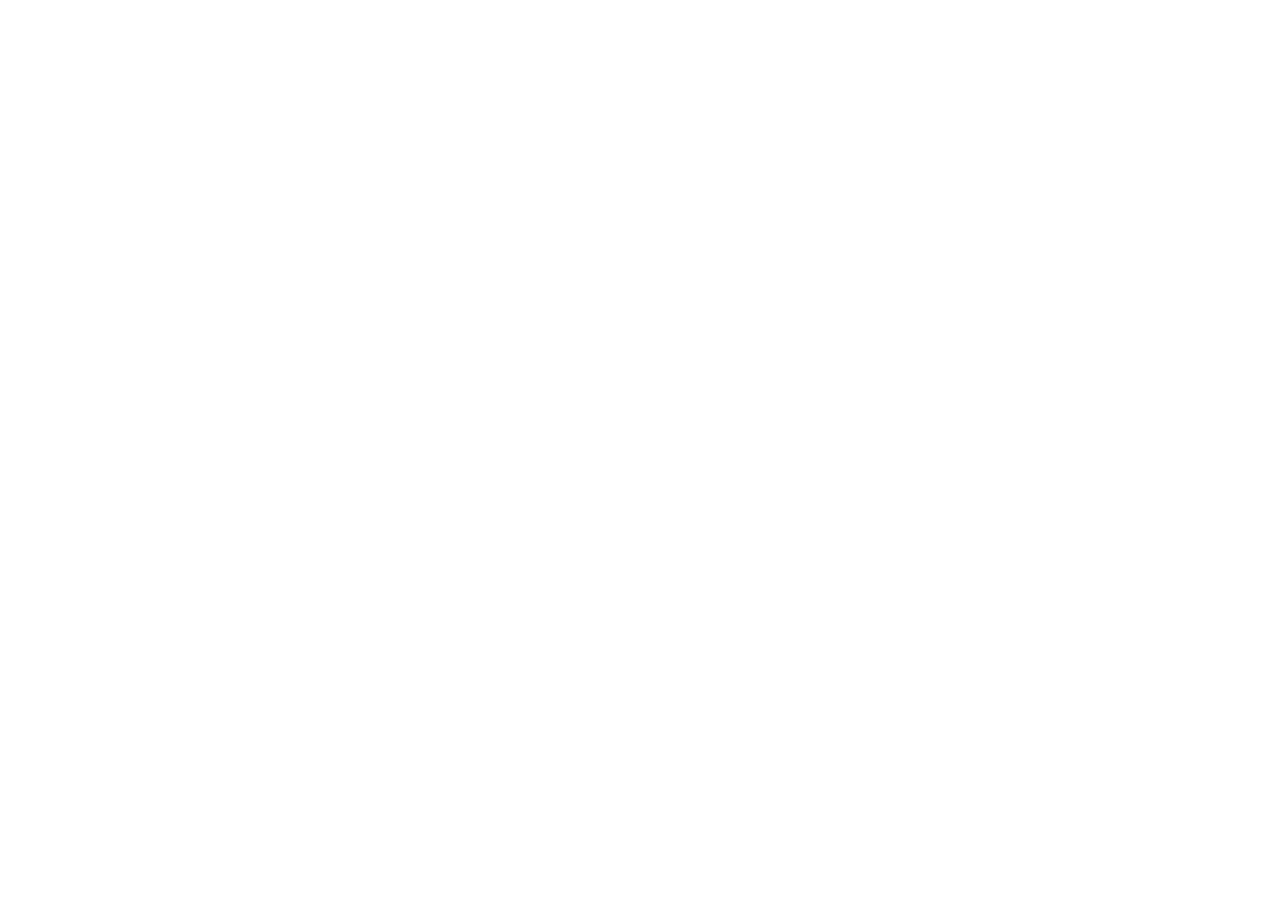
==== balance.html @ 022f9d42 "first commit" ====
<!DOCTYPE html>
<html lang="en">
<head>
    <meta charset="UTF-8">
    <meta name="viewport" content="width=device-width, initial-scale=1.0">
    <title>Document</title>
    <link rel="stylesheet" href="./assets/style/balance.scss">
</head>
<body>
    <script src="./assets/js/balance.js"></script>
</body>
</html>
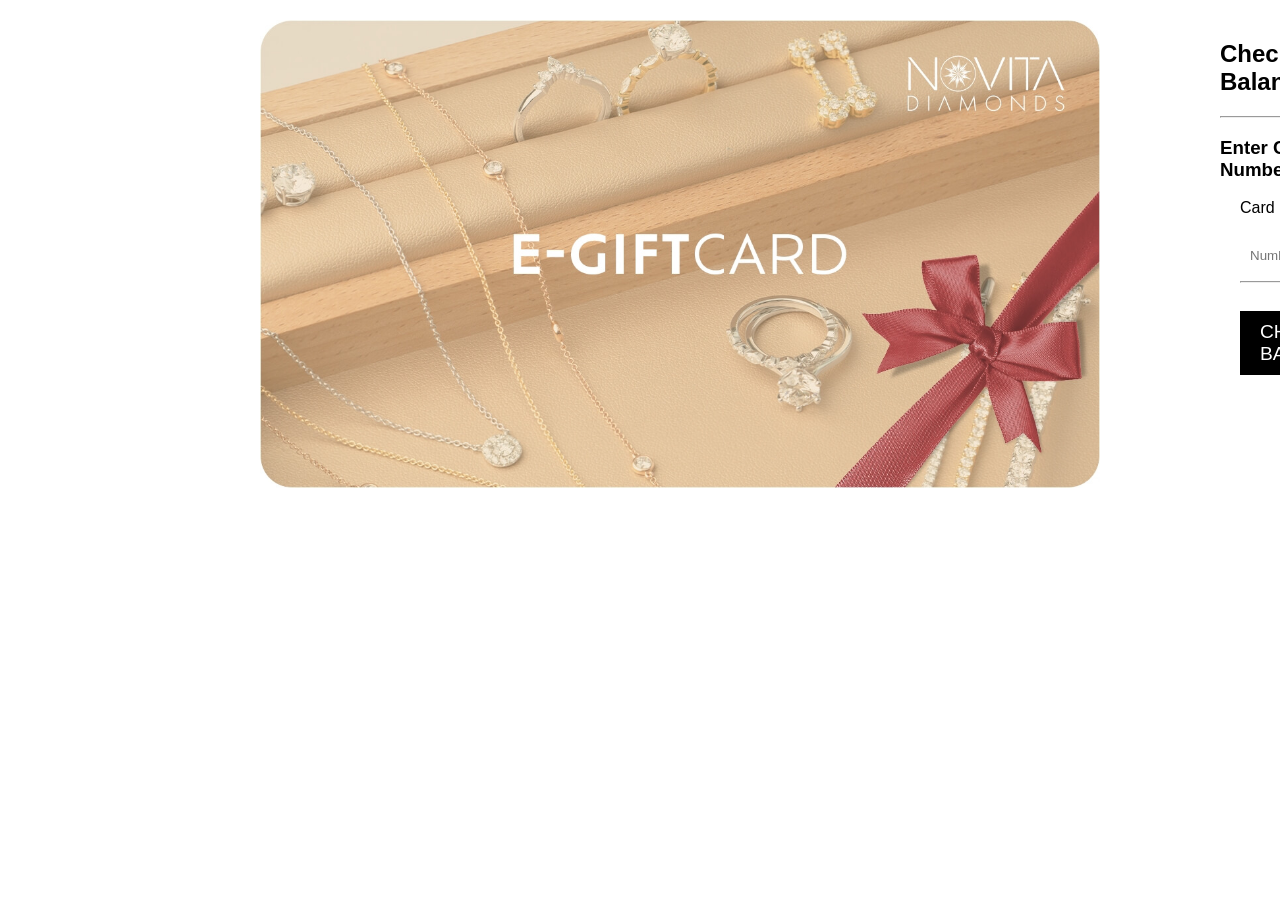
==== commit d3f24d68: "second card design done" ====
--- a/balance.html
+++ b/balance.html
@@ -4,9 +4,29 @@
     <meta charset="UTF-8">
     <meta name="viewport" content="width=device-width, initial-scale=1.0">
     <title>Document</title>
-    <link rel="stylesheet" href="./assets/style/balance.scss">
+    <link rel="stylesheet" href="./assets/style/balance.css">
 </head>
 <body>
+    <main>
+        <section class="container">
+            <div class="main-card">
+                <div>
+                    <img src="./assets/images/02 card.jpg" alt="E-GIFTCARD" srcset="">
+                </div>
+                <div>
+                    <h2>Check Balance</h2>
+                    <hr>
+                    <h3>Enter Card Number</h3>
+                    <div class="inner-card">
+                    <p>Card Number</p>
+                    <input type="text" name="" id="card-number" placeholder="Number">
+                    <hr>
+                    </div>
+                    <button type="submit">CHECK BALANCE</button>
+                </div>
+            </div>
+        </section>
+    </main>
     <script src="./assets/js/balance.js"></script>
 </body>
 </html>
--- a/assets/style/balance.css
+++ b/assets/style/balance.css
@@ -0,0 +1,62 @@
+body {
+  font-family: "Arial", sans-serif;
+  background-color: #fff;
+  margin: 0;
+  padding: 0;
+}
+
+.container {
+  background-color: #fff;
+  margin: 20px;
+}
+
+.main-card {
+  display: grid;
+  grid-template-columns: 1200px 1fr;
+}
+
+.main-card img {
+  margin-left: 20%;
+  width: 70%;
+  height: auto;
+  box-sizing: border-box;
+}
+
+.inner-card {
+  margin-left: 20px;
+}
+
+.inner-card hr {
+  max-width: 70%;
+  margin-left: 0px;
+}
+
+.main-card {
+  width: 100%;
+  margin-bottom: 20px;
+}
+.main-card hr {
+  color: antiquewhite;
+}
+.main-card label {
+  display: block;
+  font-weight: bold;
+  margin-bottom: 10px;
+}
+.main-card input, .main-card textarea {
+  width: 100%;
+  padding: 10px;
+  margin-top: 5px;
+  border: none;
+}
+.main-card button[type=submit] {
+  background-color: black;
+  color: white;
+  font-size: 1.2em;
+  margin-left: 20px;
+  margin-top: 20px;
+  padding: 10px 20px;
+  width: 70%;
+  border: none;
+  cursor: pointer;
+}/*# sourceMappingURL=balance.css.map */
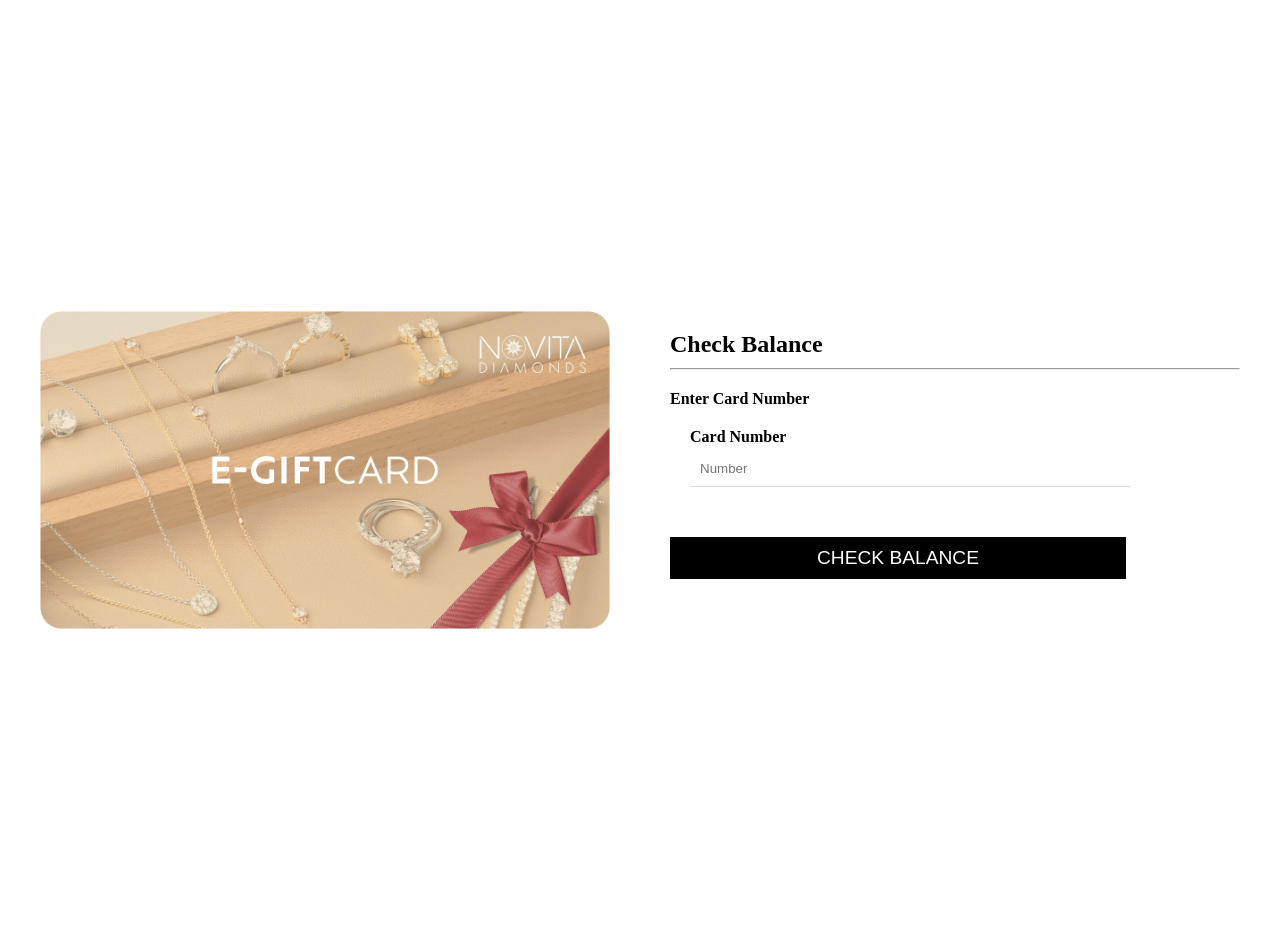
==== commit 31873898: "still not done with responsive" ====
--- a/balance.html
+++ b/balance.html
@@ -3,30 +3,42 @@
 <head>
     <meta charset="UTF-8">
     <meta name="viewport" content="width=device-width, initial-scale=1.0">
-    <title>Document</title>
+    <title>Check Gift Card Balance</title>
     <link rel="stylesheet" href="./assets/style/balance.css">
 </head>
 <body>
     <main>
         <section class="container">
             <div class="main-card">
-                <div>
-                    <img src="./assets/images/02 card.jpg" alt="E-GIFTCARD" srcset="">
+                <div class="image-container">
+                    <img src="./assets/images/02 card.jpg" alt="E-GIFTCARD">
                 </div>
-                <div>
-                    <h2>Check Balance</h2>
-                    <hr>
-                    <h3>Enter Card Number</h3>
-                    <div class="inner-card">
-                    <p>Card Number</p>
-                    <input type="text" name="" id="card-number" placeholder="Number">
-                    <hr>
+                <div class="form-container" id="form-container">
+                    <div id="check-balance-form">
+                        <h2>Check Balance</h2>
+                        <hr>
+                        <h3>Enter Card Number</h3>
+                        <div class="inner-card">
+                            <p>Card Number</p>
+                            <input type="text" id="card-number" placeholder="Number">
+                            <hr>
+                        </div>
+                        <button style="margin-top: 50px;" type="submit" onclick="checkBalance()">CHECK BALANCE</button>
                     </div>
-                    <button type="submit">CHECK BALANCE</button>
+                    <div class="loading" id="loading" style="display: none;">
+                        <img src="https://novaaus.manmadediamonds.com.au/images/loading.gif" alt="Loading">
+                    </div>
+                    <div class="balance-info" id="balance-info" style="display: none;">
+                        <h2>Available Balance</h2>
+                        <p id="balance-amount">$500</p>
+                        <p>E-Gift Card Number: <span id="card-number-display">5021119012341234</span></p>
+                        <p>Expiry: <span id="expiry-date">12/2026</span></p>
+                        <p>Status: <span id="status">Active</span></p>
+                    </div>
                 </div>
             </div>
         </section>
     </main>
     <script src="./assets/js/balance.js"></script>
 </body>
-</html>+</html>
--- a/assets/style/balance.css
+++ b/assets/style/balance.css
@@ -1,62 +1,126 @@
 body {
-  font-family: "Arial", sans-serif;
+  font-family: "mreaves-regular";
   background-color: #fff;
   margin: 0;
   padding: 0;
 }
 
 .container {
-  background-color: #fff;
-  margin: 20px;
+  display: flex;
+  justify-content: center;
+  align-items: center;
+  height: 100vh;
+  padding: 20px;
 }
 
 .main-card {
   display: grid;
-  grid-template-columns: 1200px 1fr;
+  grid-template-columns: 1fr 1fr;
+  gap: 20px;
+  overflow: hidden;
+  width: 100%;
 }
 
-.main-card img {
-  margin-left: 20%;
-  width: 70%;
+.image-container {
+  display: flex;
+  align-items: center;
+  justify-content: center;
+  padding: 20px;
+}
+
+.image-container img {
+  max-width: 100%;
   height: auto;
-  box-sizing: border-box;
+}
+
+.form-container {
+  padding: 20px;
+}
+
+.form-container h2 {
+  font-size: 1.5em;
+  margin-bottom: 10px;
+}
+
+.form-container h3 {
+  font-size: 1em;
+  margin-top: 20px;
 }
 
 .inner-card {
+  margin-top: 20px;
   margin-left: 20px;
 }
 
-.inner-card hr {
-  max-width: 70%;
-  margin-left: 0px;
+.inner-card p {
+  margin: 0;
+  font-weight: bold;
 }
 
-.main-card {
-  width: 100%;
-  margin-bottom: 20px;
-}
-.main-card hr {
-  color: antiquewhite;
-}
-.main-card label {
-  display: block;
-  font-weight: bold;
-  margin-bottom: 10px;
-}
-.main-card input, .main-card textarea {
-  width: 100%;
+.inner-card input {
+  width: calc(100% - 20px);
   padding: 10px;
   margin-top: 5px;
   border: none;
+  box-shadow: none;
 }
-.main-card button[type=submit] {
+
+.inner-card hr {
+  width: 80%;
+  border: none;
+  border-top: 1px solid #ddd;
+  margin: 0px;
+}
+
+hr {
+  color: antiquewhite;
+}
+
+button[type=submit] {
+  display: block;
   background-color: black;
   color: white;
   font-size: 1.2em;
-  margin-left: 20px;
   margin-top: 20px;
   padding: 10px 20px;
-  width: 70%;
   border: none;
   cursor: pointer;
+  width: 80%;
+}
+
+.loading {
+  display: flex;
+  justify-content: center;
+  align-items: center;
+  padding: 20px;
+}
+
+.loading img {
+  width: 50%; /* Adjust size as needed */
+  height: 50%;
+}
+
+.balance-info {
+  padding: 20px;
+  background-color: #fff;
+  border-left: 1px solid #ddd;
+}
+
+.balance-info h2 {
+  font-size: 1em;
+  margin-bottom: 10px;
+}
+
+.balance-info p {
+  font-size: 1em;
+  margin: 5px 0;
+}
+
+@media only screen and (max-width: 768px) {
+  .main-card {
+    grid-template-columns: 1fr;
+  }
+  .form-container, .image-container {
+    padding: 10px;
+  }
 }/*# sourceMappingURL=balance.css.map */
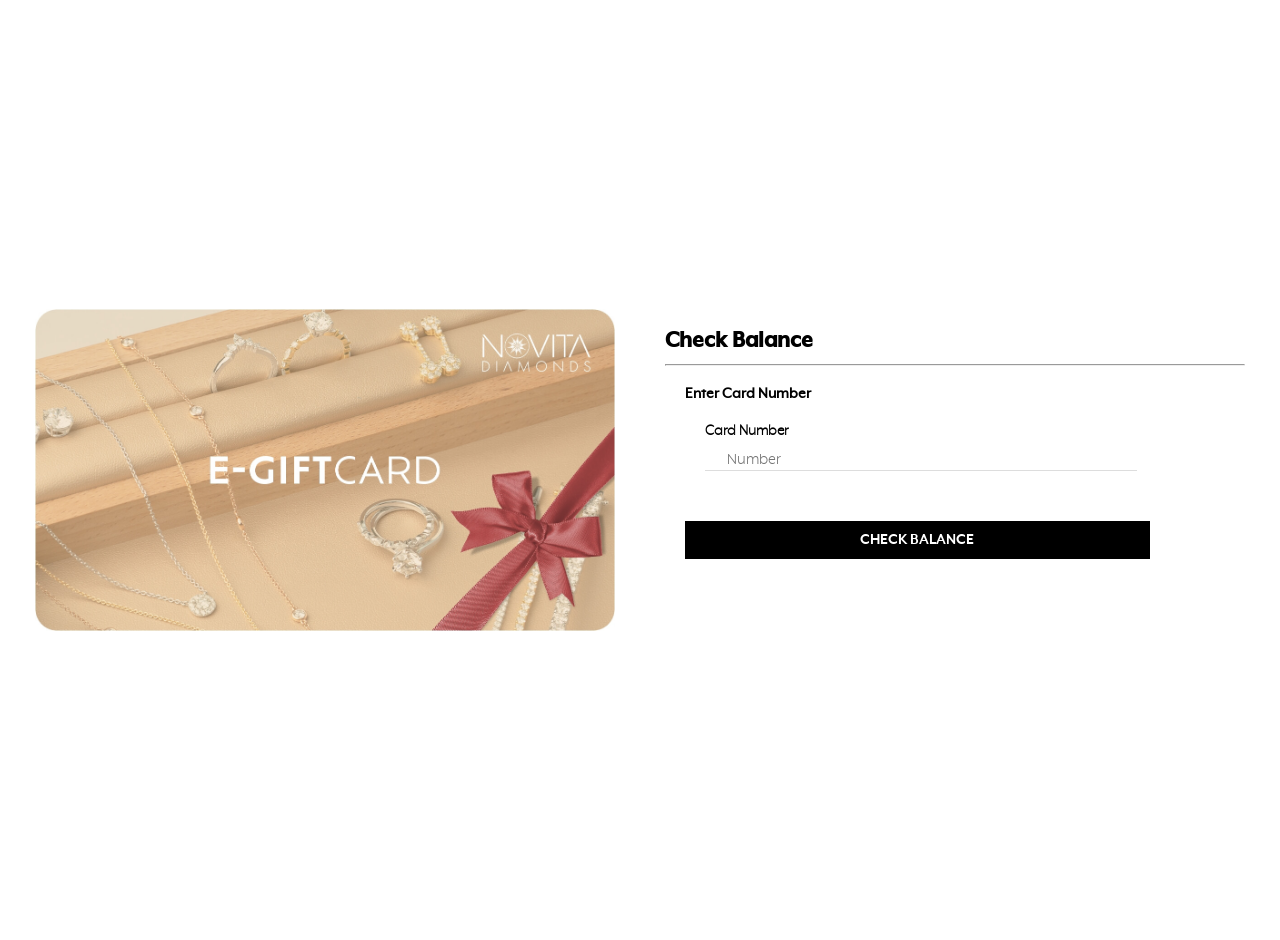
==== commit 88014170: "done.but responsive problem" ====
--- a/balance.html
+++ b/balance.html
@@ -17,13 +17,15 @@
                     <div id="check-balance-form">
                         <h2>Check Balance</h2>
                         <hr>
-                        <h3>Enter Card Number</h3>
+                        <div class="inner-card">
+                            <h3>Enter Card Number</h3>
                         <div class="inner-card">
                             <p>Card Number</p>
                             <input type="text" id="card-number" placeholder="Number">
                             <hr>
                         </div>
-                        <button style="margin-top: 50px;" type="submit" onclick="checkBalance()">CHECK BALANCE</button>
+                        <button type="submit" onclick="checkBalance()">CHECK BALANCE</button>
+                        </div>
                     </div>
                     <div class="loading" id="loading" style="display: none;">
                         <img src="https://novaaus.manmadediamonds.com.au/images/loading.gif" alt="Loading">
--- a/assets/style/balance.css
+++ b/assets/style/balance.css
@@ -1,7 +1,24 @@
+@font-face {
+  font-family: "mreaves-bold";
+  src: url("../fonts/MrEavesXLModOT-Bold.ttf") format("truetype");
+}
+@font-face {
+  font-family: "mreaves-book";
+  src: url("../fonts/MrEavesXLModOT-Book.ttf") format("truetype");
+}
+@font-face {
+  font-family: "mreaves-light";
+  src: url("../fonts/MrEavesXLModOT-Light.ttf") format("truetype");
+}
+@font-face {
+  font-family: "mreaves-regular";
+  src: url("../fonts/MrEavesXLModOT-Reg.ttf") format("truetype");
+}
 body {
+  max-width: 1440px;
   font-family: "mreaves-regular";
   background-color: #fff;
-  margin: 0;
+  margin: auto;
   padding: 0;
 }
 
@@ -27,7 +44,6 @@
   justify-content: center;
   padding: 20px;
 }
-
 .image-container img {
   max-width: 100%;
   height: auto;
@@ -36,14 +52,13 @@
 .form-container {
   padding: 20px;
 }
-
 .form-container h2 {
-  font-size: 1.5em;
+  font-family: mreaves-bold;
+  font-size: 24px;
   margin-bottom: 10px;
 }
-
 .form-container h3 {
-  font-size: 1em;
+  font-size: 16px;
   margin-top: 20px;
 }
 
@@ -51,25 +66,27 @@
   margin-top: 20px;
   margin-left: 20px;
 }
-
 .inner-card p {
   margin: 0;
-  font-weight: bold;
+  font-weight: bolder;
+  font-family: mreaves-light;
+  font-size: 16px;
 }
-
 .inner-card input {
+  font-family: mreaves-book;
+  font-size: 17px;
+  margin: 0px 20px;
+  color: #8c8b8b;
   width: calc(100% - 20px);
-  padding: 10px;
-  margin-top: 5px;
+  margin-top: 10px;
   border: none;
   box-shadow: none;
 }
-
 .inner-card hr {
   width: 80%;
   border: none;
   border-top: 1px solid #ddd;
-  margin: 0px;
+  margin: 0;
 }
 
 hr {
@@ -77,15 +94,16 @@
 }
 
 button[type=submit] {
+  margin-top: 50px;
+  font-size: 16px;
+  font-family: mreaves-bold;
   display: block;
   background-color: black;
   color: white;
-  font-size: 1.2em;
-  margin-top: 20px;
   padding: 10px 20px;
   border: none;
   cursor: pointer;
-  width: 80%;
+  width: 83%;
 }
 
 .loading {
@@ -94,9 +112,8 @@
   align-items: center;
   padding: 20px;
 }
-
 .loading img {
-  width: 50%; /* Adjust size as needed */
+  width: 50%;
   height: 50%;
 }
 
@@ -105,22 +122,48 @@
   background-color: #fff;
   border-left: 1px solid #ddd;
 }
-
 .balance-info h2 {
   font-size: 1em;
   margin-bottom: 10px;
 }
-
 .balance-info p {
   font-size: 1em;
   margin: 5px 0;
 }
 
-@media only screen and (max-width: 768px) {
+@media only screen and (max-width: 1440px) {
+  .main-card {
+    grid-template-columns: 1fr 1fr;
+  }
+  .form-container,
+  .image-container {
+    padding: 15px;
+  }
+}
+@media only screen and (max-width: 991px) {
   .main-card {
     grid-template-columns: 1fr;
   }
-  .form-container, .image-container {
+  .form-container,
+  .image-container {
     padding: 10px;
   }
+}
+@media only screen and (max-width: 767px) {
+  .main-card {
+    grid-template-columns: 1fr;
+  }
+  .form-container,
+  .image-container {
+    padding: 10px;
+  }
+}
+@media only screen and (max-width: 375px) {
+  .main-card {
+    grid-template-columns: 1fr;
+  }
+  .form-container,
+  .image-container {
+    padding: 5px;
+  }
 }/*# sourceMappingURL=balance.css.map */
